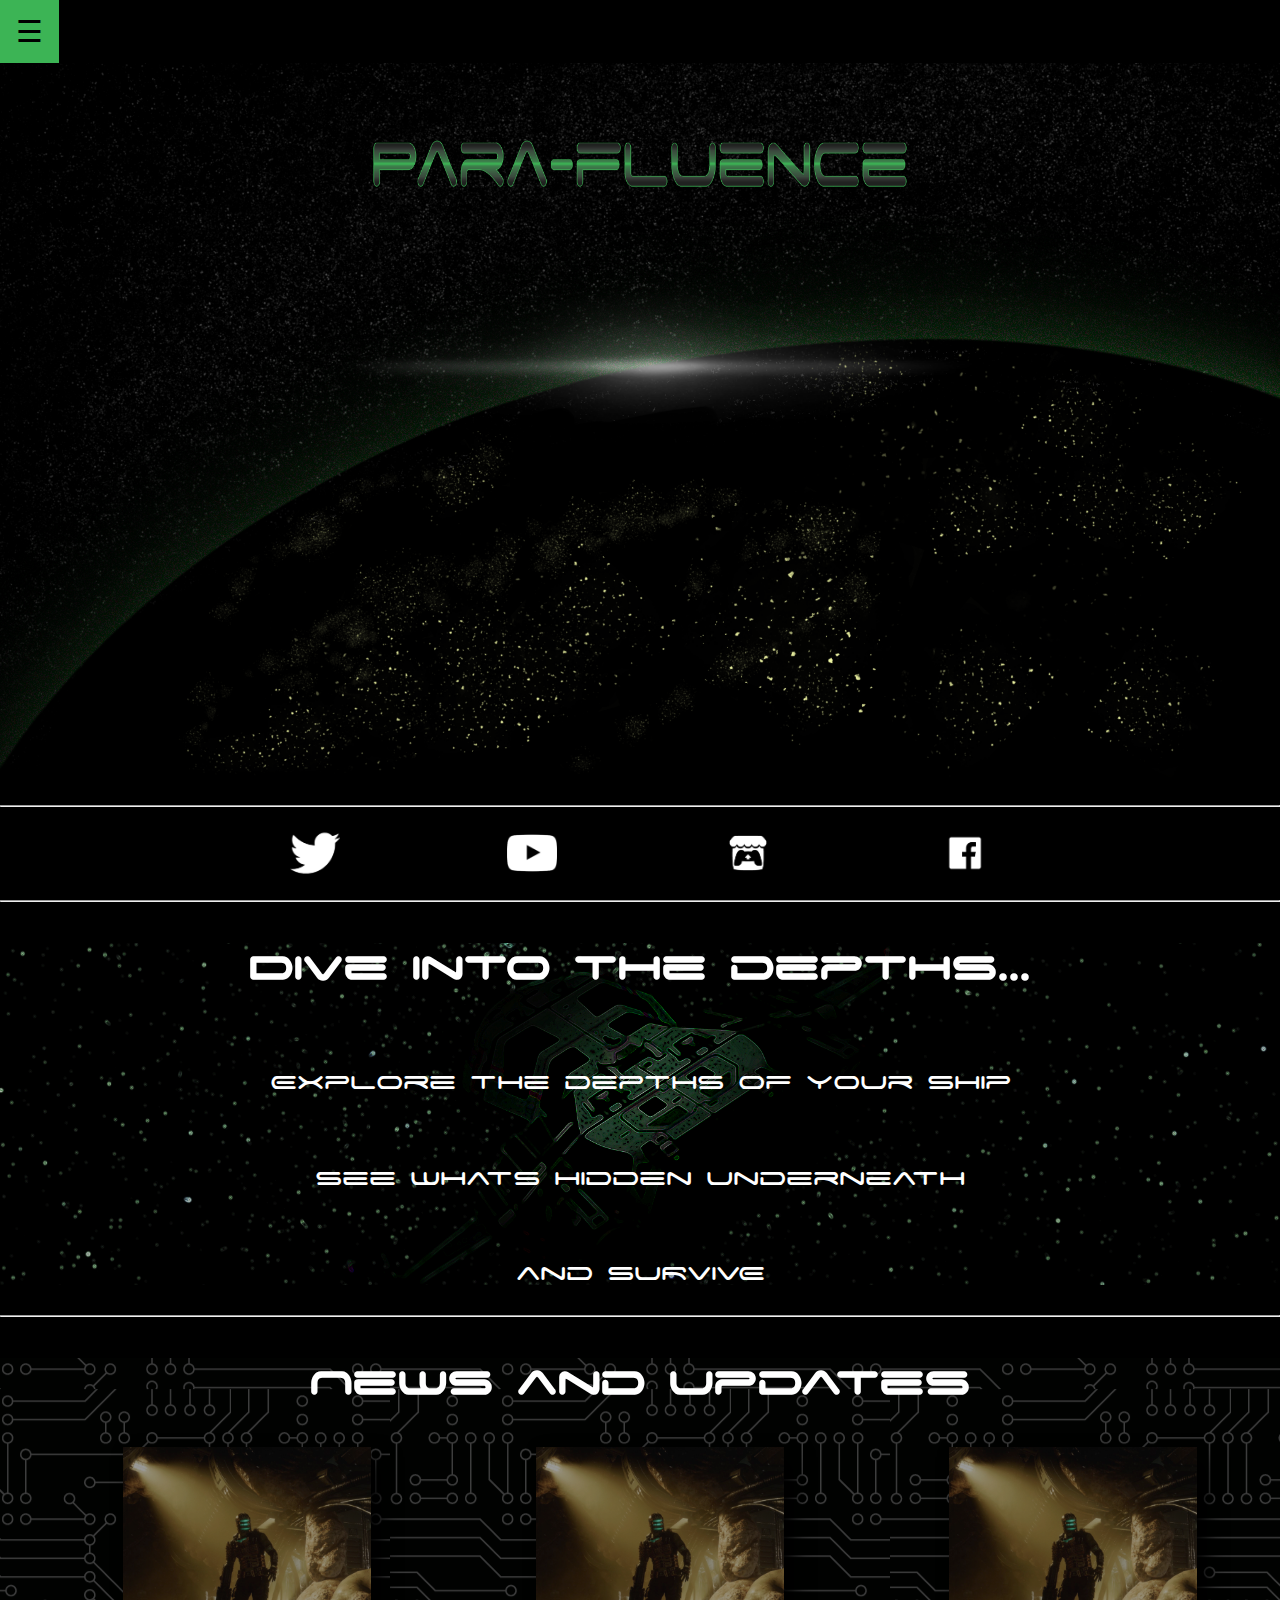
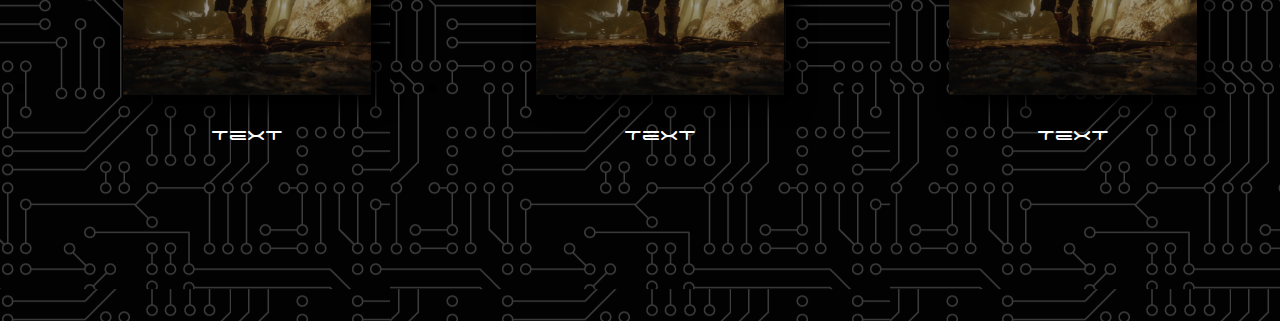
==== index.html @ a164e816 "News & update sec added" ====
<!DOCTYPE html>
<html>
<link rel="stylesheet" type="text/css" href="StyleSheet.css">
<!-- use line to add favicon <link rel="icon" href="">-->
<head>
	
	
	<meta charset="utf-8">
	<meta name="viewport" content="width=device-width, initial-scale=1">
	<title>Para-Fluence</title>
	<div class="TaskBar" id="MainTaskBar">
	 	<a span style="font-size:30px;cursor:pointer" onclick="openNavMenu()">&#9776;</span>
	</div> 
</head>
<body>



<div id="mainContent">
	<div class="SortObj">
		<img class='Obj2'id="Title" src="Images/Title.png">
	  <img class='Obj1' id="CoverImg" src="Images/CoverImg.png">
	</div>
<hr>
<div id="SocialTextBar">
		<img href="#Twitter" class="icons" src="Images/Twitter.png">
  	<img href="#Youtube"class="icons" src="Images/Youtube.png">
  	<img href="#Itch" class="icons" src="Images/itch-io.png">
  	<img href="#FaceBook" class="icons" src="Images/Facebook.png">
</div>
<hr>

<div id="Description">
	<h2>Dive into the depths...</h2>
	<p>Explore the depths of your ship</p>
	
	<p>See whats hidden underneath</p>
	
	<p>and SURVIVE</p>
</div>
<hr>
<div id="NewsAndUpdateSelect">
	<h2>News and Updates</h2>
	<ul>
		<li><img src="Images/NewIcon2.jpg"><p>Text</p></img></li>
		<li><img src="Images/NewIcon2.jpg"><p>Text</p></img></li>

		<li><img src="Images/NewIcon2.jpg"><p>Text</p></img></li>

	</ul>
	

	
	
</div>



</div>



<div id="navMenu" class="nav">
  	<a href="javascript:void(0)" class="closebtn" onclick="closeNavMenu()">&times;</a>
  	<div id="SocialTextBar">
		<img href="#Twitter" class="iconsInNav" src="Images/Twitter.png">
  	<img href="#Youtube"class="iconsInNav" src="Images/Youtube.png">
  	<img href="#Itch" class="iconsInNav" src="Images/itch-io.png">
  	<img href="#FaceBook" class="iconsInNav" src="Images/Facebook.png">
		</div>	
		<hr>
 
  	<a href="#Home">Home</a>
  	<a href="#About_Us">About Us</a>
  	<a href="#Updates">Updates</a>
  	<a href="#Support">Support</a>
</div>








<script>
if (!elementInViewport("Description")) {document.getElementById("Description").style.opacity=0.2}
function openNavMenu() {
  document.getElementById("navMenu").style.width = "250px";
  document.getElementById("mainContent").style.marginLeft = "8%";
}

function closeNavMenu() {
  document.getElementById("navMenu").style.width = "0";
  document.getElementById("mainContent").style.marginLeft= "0%";
}


window.addEventListener("scroll", (event) => {
    if (elementInViewport("Description")) {document.getElementById("Description").style.opacity=1}
    else{document.getElementById("Description").style.opacity=0.2}

   if (elementInViewport("NewsAndUpdateSelect")) {document.getElementById("NewsAndUpdateSelect").style.opacity=1}
    else{document.getElementById("NewsAndUpdateSelect").style.opacity=0.2}
});

function elementInViewport(Element) {
		var myElement = document.getElementById(Element);
		var myElementHeight = myElement.offsetHeight;
		var myElementWidth = myElement.offsetWidth;
    var bounding = myElement.getBoundingClientRect();

    if (bounding.top >= -myElementHeight 
        && bounding.left >= -myElementWidth
        && bounding.right <= (window.innerWidth || document.documentElement.clientWidth) + myElementWidth
        && bounding.bottom <= (window.innerHeight || document.documentElement.clientHeight) + myElementHeight) {

        return true;
    } else {

        return false;
    }
}














</script>
</body>



</html>
---- StyleSheet.css ----
#Title
{
	display: block;
	padding-top: 3%;
  width: 45%;
  transition: 0.5s;
  z-index: 1;

}


#CoverImg
{
  margin-right: auto;
  margin-left: auto;
  width: 100%;
  margin: 0;

}


.SortObj
{
	position: relative;
  top: 0;
  left: 0;
}

.Obj1
{
  position: relative;



}

.Obj2
{
  display: block;
  position: absolute;
  margin-left: auto;
  margin-right: auto;
  left: 0;
  right: 0;


}



body
{
	background-color: #000000;
  margin: 0;

}


.TaskBar
{
   background-color:#000000;
   overflow: auto;
   position: sticky;
   top: 0;
    z-index: 12;

}



.TaskBar a {
  float: left;
  color: #f2f2f2;
  text-align: center;
  padding: 14px 16px;
  text-decoration: none;
  font-size: 17px;


 
}


.TaskBar a:hover {
  background-color: #3cb455;
  color: black;
}


.TaskBar a.split
{
	float: right;
	background-color: #3cb455;
	color: white;
}

.TaskBar .item {
   display: inline;
  position: absolute;
}


.nav {
  height: 100%;
  width: 0;
  position: fixed;
  z-index: 1;
  top: 0;
  left: 0;
  background-color: #0b0b0b;
  overflow-x: hidden;
  transition: 0.5s;
  padding-top: 60px;
  z-index: 12;

}

.nav a {
  padding: 8px 8px 8px 32px;
  text-decoration: none;
  font-size: 25px;
  font-family: Space;
  color: #818181;
  display: block;
  transition: 0.2s;
}

.nav a:hover {
  color: #f1f1f1;
}

.nav .closebtn {
  position: absolute;
  top: 0;
  right: 25px;
  font-size: 36px;
  margin-left: 10%;
}

#mainContent {
  transition: margin-left .5s;
}

@media screen and (max-height: 450px) {
  .nav {padding-top: 15px;}
  .nav a {font-size: 18px;}

}

@media screen and (max-width: 480px)
{
  #Title{ width: 90%; }

}


#SocialTextBar
{
  display: flex;
  justify-content: center;
  align-items: center;
  
}

#SocialTextBar img
{
   display: flex;
  justify-content: center;
  align-items: center;
  display: inline-block;
  color: #f2f2f2;
  
  text-decoration: none;
  font-size: 17px;

}

#SocialTextBar img:hover
{
  background-color: #3cb455;
  color: #000000;

}

.icons
{
   width: 50px;
   padding: .5% 6.5%;
   
}

.iconsInNav
{
   width: 35px;
   padding: .5% 4.8%;
}

@font-face
{
  font-family: Space;
  src: url("Fonts/space age.ttf");
}


#Description
{
  
  background-image: url("Images/backingToText.jpg");
  background-position: center;
  background-size: cover;
  width: 100%;
  transition: opacity 3s;
  opacity:1;
 

}




#Description h2
{
  color: white;
  text-align: center;
  font-family: Space;
  font-size: 50px;
}

#Description p
{
  padding-top: 3%;
  color: white;
  font-family: Space;
  text-align: center;
  font-size: 30px;
}



#NewsAndUpdateSelect
{
  transition: opacity 3s;
  opacity:1;
  width: 100%;
  text-align: center;
  background-image: url("Images/Techbackground.png");
  background-position: center;
  background-repeat: repeat;
  padding-bottom: 10%;
}




#NewsAndUpdateSelect img
{
  transition: 1s;
  display: flex;
  align-items: center;
  display: inline-block;
  width: 60%;
  padding: 0.7%;
  filter: brightness(.6) drop-shadow(10px 10px 10px black);

  


}

#NewsAndUpdateSelect p
{
  color: white;
  text-align: center;
  font-family: Space;
  font-size: 20px;

}

#NewsAndUpdateSelect img:hover
{
  width: 75%;
 
   filter: brightness(1.0);

}



#NewsAndUpdateSelect h2
{
  color: white;
  text-align: center;
  font-family: Space;
  font-size: 50px;
}


#NewsAndUpdateSelect ul 
{
  display: flex;


}
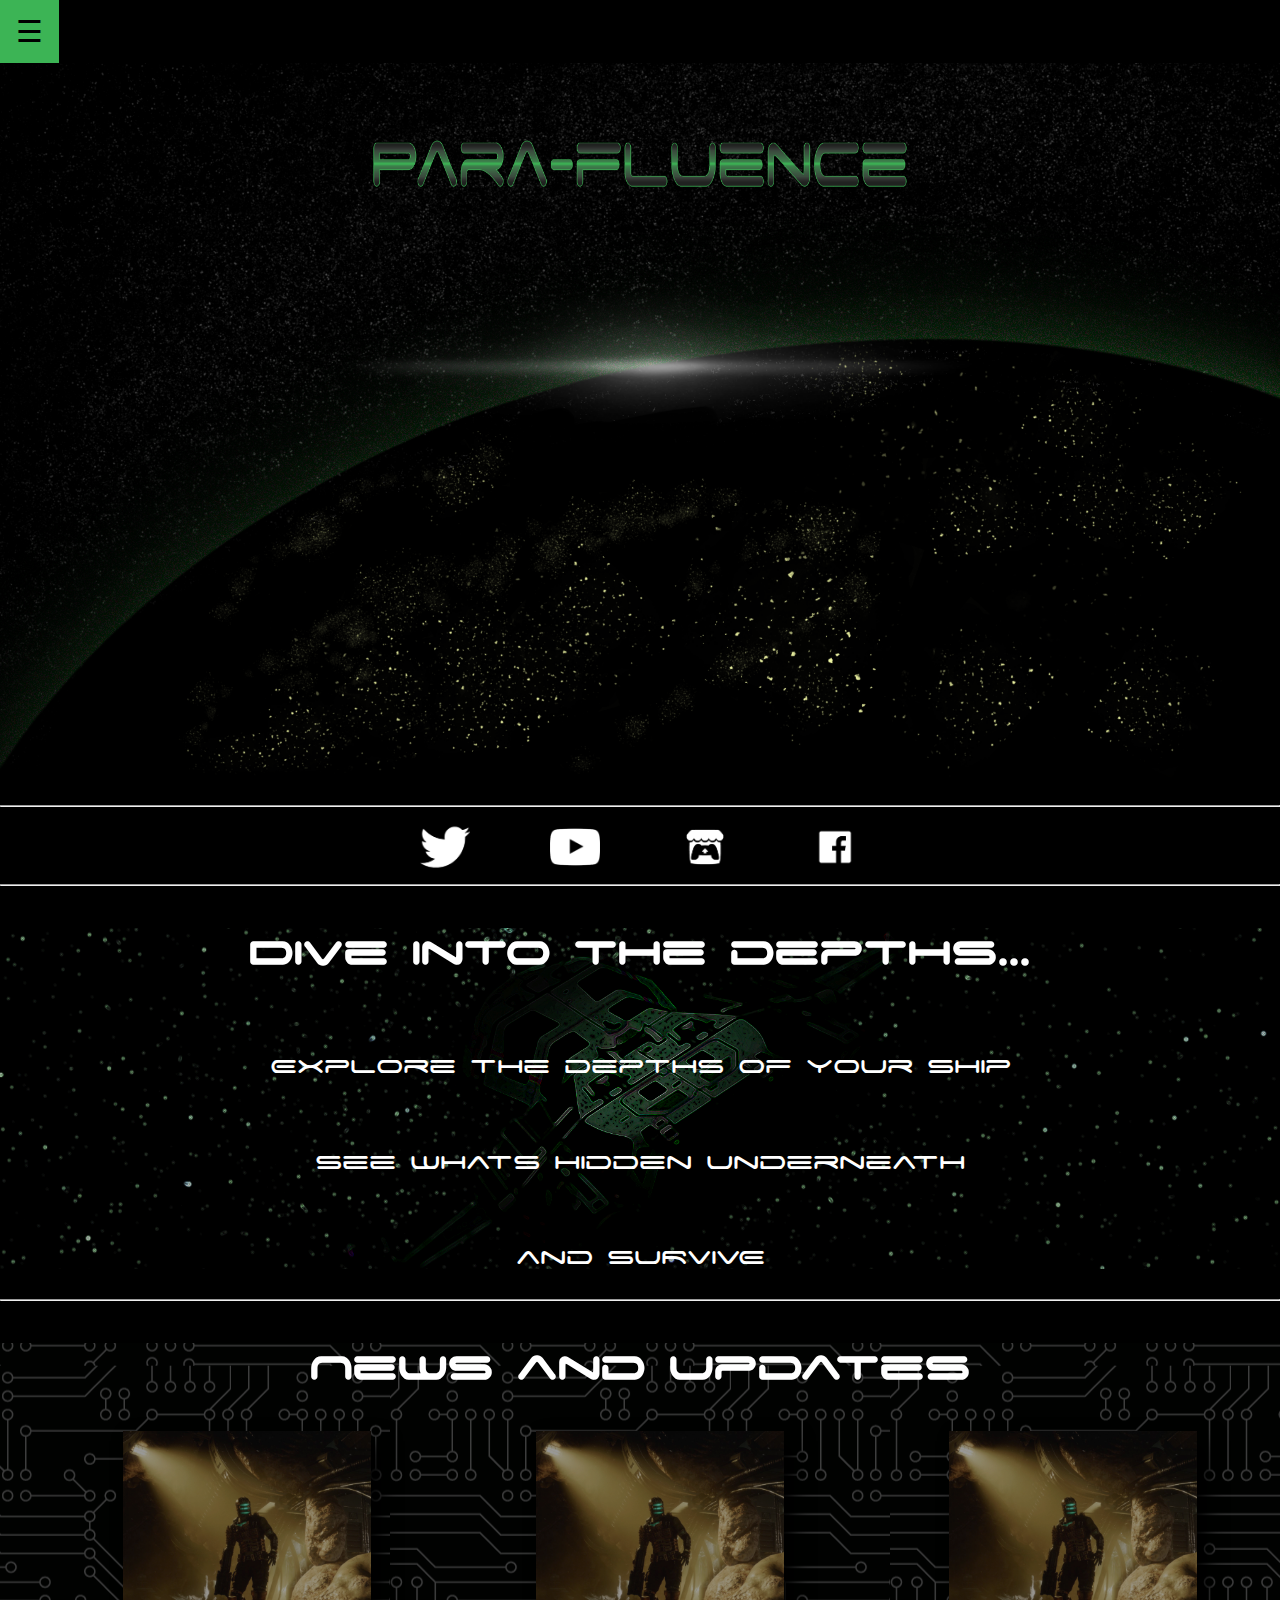
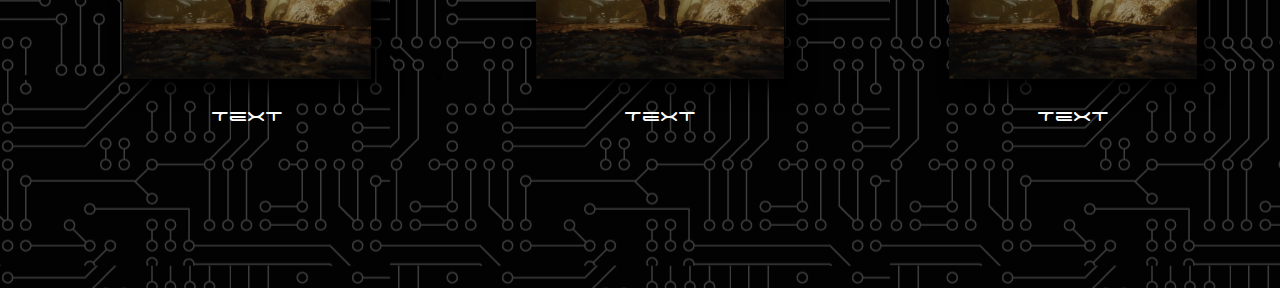
==== commit 62b58601: "link fix" ====
--- a/index.html
+++ b/index.html
@@ -9,7 +9,7 @@
 	<meta name="viewport" content="width=device-width, initial-scale=1">
 	<title>Para-Fluence</title>
 	<div class="TaskBar" id="MainTaskBar">
-	 	<a span style="font-size:30px;cursor:pointer" onclick="openNavMenu()">&#9776;</span>
+	 	<a span id="MenuBTN" style="font-size:30px;cursor:pointer">&#9776;</span>
 	</div> 
 </head>
 <body>
@@ -23,10 +23,10 @@
 	</div>
 <hr>
 <div id="SocialTextBar">
-		<img href="#Twitter" class="icons" src="Images/Twitter.png">
-  	<img href="#Youtube"class="icons" src="Images/Youtube.png">
-  	<img href="#Itch" class="icons" src="Images/itch-io.png">
-  	<img href="#FaceBook" class="icons" src="Images/Facebook.png">
+		<a href="#Twitter"><img class="icons" src="Images/Twitter.png"></a>
+  	<a href="#Youtube"><img class="icons" src="Images/Youtube.png"></a>
+  	<a href="#Itch"><img class="icons" src="Images/itch-io.png"></a>
+  	<a href="#FaceBook"><img class="icons" src="Images/Facebook.png"></a>
 </div>
 <hr>
 
@@ -42,10 +42,10 @@
 <div id="NewsAndUpdateSelect">
 	<h2>News and Updates</h2>
 	<ul>
-		<li><img src="Images/NewIcon2.jpg"><p>Text</p></img></li>
-		<li><img src="Images/NewIcon2.jpg"><p>Text</p></img></li>
-
-		<li><img src="Images/NewIcon2.jpg"><p>Text</p></img></li>
+		<li><a href="#NewsPage"><img href="#NewsPage" src="Images/NewIcon2.jpg"></a><p>Text</p></img></li>
+		<li><a href="#NewsPage"><img href="#NewsPage" src="Images/NewIcon2.jpg"></a><p>Text</p></img></li>
+		<li><a href="#NewsPage"><img href="#NewsPage" src="Images/NewIcon2.jpg"></a><p>Text</p></img></li>
+		
 
 	</ul>
 	
@@ -63,10 +63,10 @@
 <div id="navMenu" class="nav">
   	<a href="javascript:void(0)" class="closebtn" onclick="closeNavMenu()">&times;</a>
   	<div id="SocialTextBar">
-		<img href="#Twitter" class="iconsInNav" src="Images/Twitter.png">
-  	<img href="#Youtube"class="iconsInNav" src="Images/Youtube.png">
-  	<img href="#Itch" class="iconsInNav" src="Images/itch-io.png">
-  	<img href="#FaceBook" class="iconsInNav" src="Images/Facebook.png">
+		<a href="#Twitter"><img class="iconsInNav" src="Images/Twitter.png"></a>
+  	<a href="#Youtube"><img class="iconsInNav" src="Images/Youtube.png"></a>
+  	<a href="#Itch"><img class="iconsInNav" src="Images/itch-io.png"></a>
+  	<a href="#FaceBook"><img class="iconsInNav" src="Images/Facebook.png"></a>
 		</div>	
 		<hr>
  
@@ -85,6 +85,7 @@
 
 <script>
 if (!elementInViewport("Description")) {document.getElementById("Description").style.opacity=0.2}
+document.getElementById("MenuBTN").addEventListener("click",openNavMenu)
 function openNavMenu() {
   document.getElementById("navMenu").style.width = "250px";
   document.getElementById("mainContent").style.marginLeft = "8%";
@@ -138,6 +139,6 @@
 </script>
 </body>
 
-
+<footer></footer>
 
 </html>--- a/StyleSheet.css
+++ b/StyleSheet.css
@@ -169,7 +169,7 @@
   align-items: center;
   display: inline-block;
   color: #f2f2f2;
-  
+
   text-decoration: none;
   font-size: 17px;
 
@@ -185,14 +185,16 @@
 .icons
 {
    width: 50px;
-   padding: .5% 6.5%;
+   padding-left: 40px;
+   padding-right: 40px;
    
 }
 
 .iconsInNav
 {
-   width: 35px;
-   padding: .5% 4.8%;
+   width: 25px;
+   padding: 0% 1.8%;
+   float: left;
 }
 
 @font-face
@@ -254,17 +256,11 @@
 
 #NewsAndUpdateSelect img
 {
+
   transition: 1s;
-  display: flex;
-  align-items: center;
-  display: inline-block;
   width: 60%;
   padding: 0.7%;
   filter: brightness(.6) drop-shadow(10px 10px 10px black);
-
-  
-
-
 }
 
 #NewsAndUpdateSelect p
@@ -280,7 +276,7 @@
 {
   width: 75%;
  
-   filter: brightness(1.0);
+  filter: brightness(1.0);
 
 }
 
@@ -300,8 +296,9 @@
   display: flex;
 
 
-}
-
-
-
-
+
+}
+
+
+
+
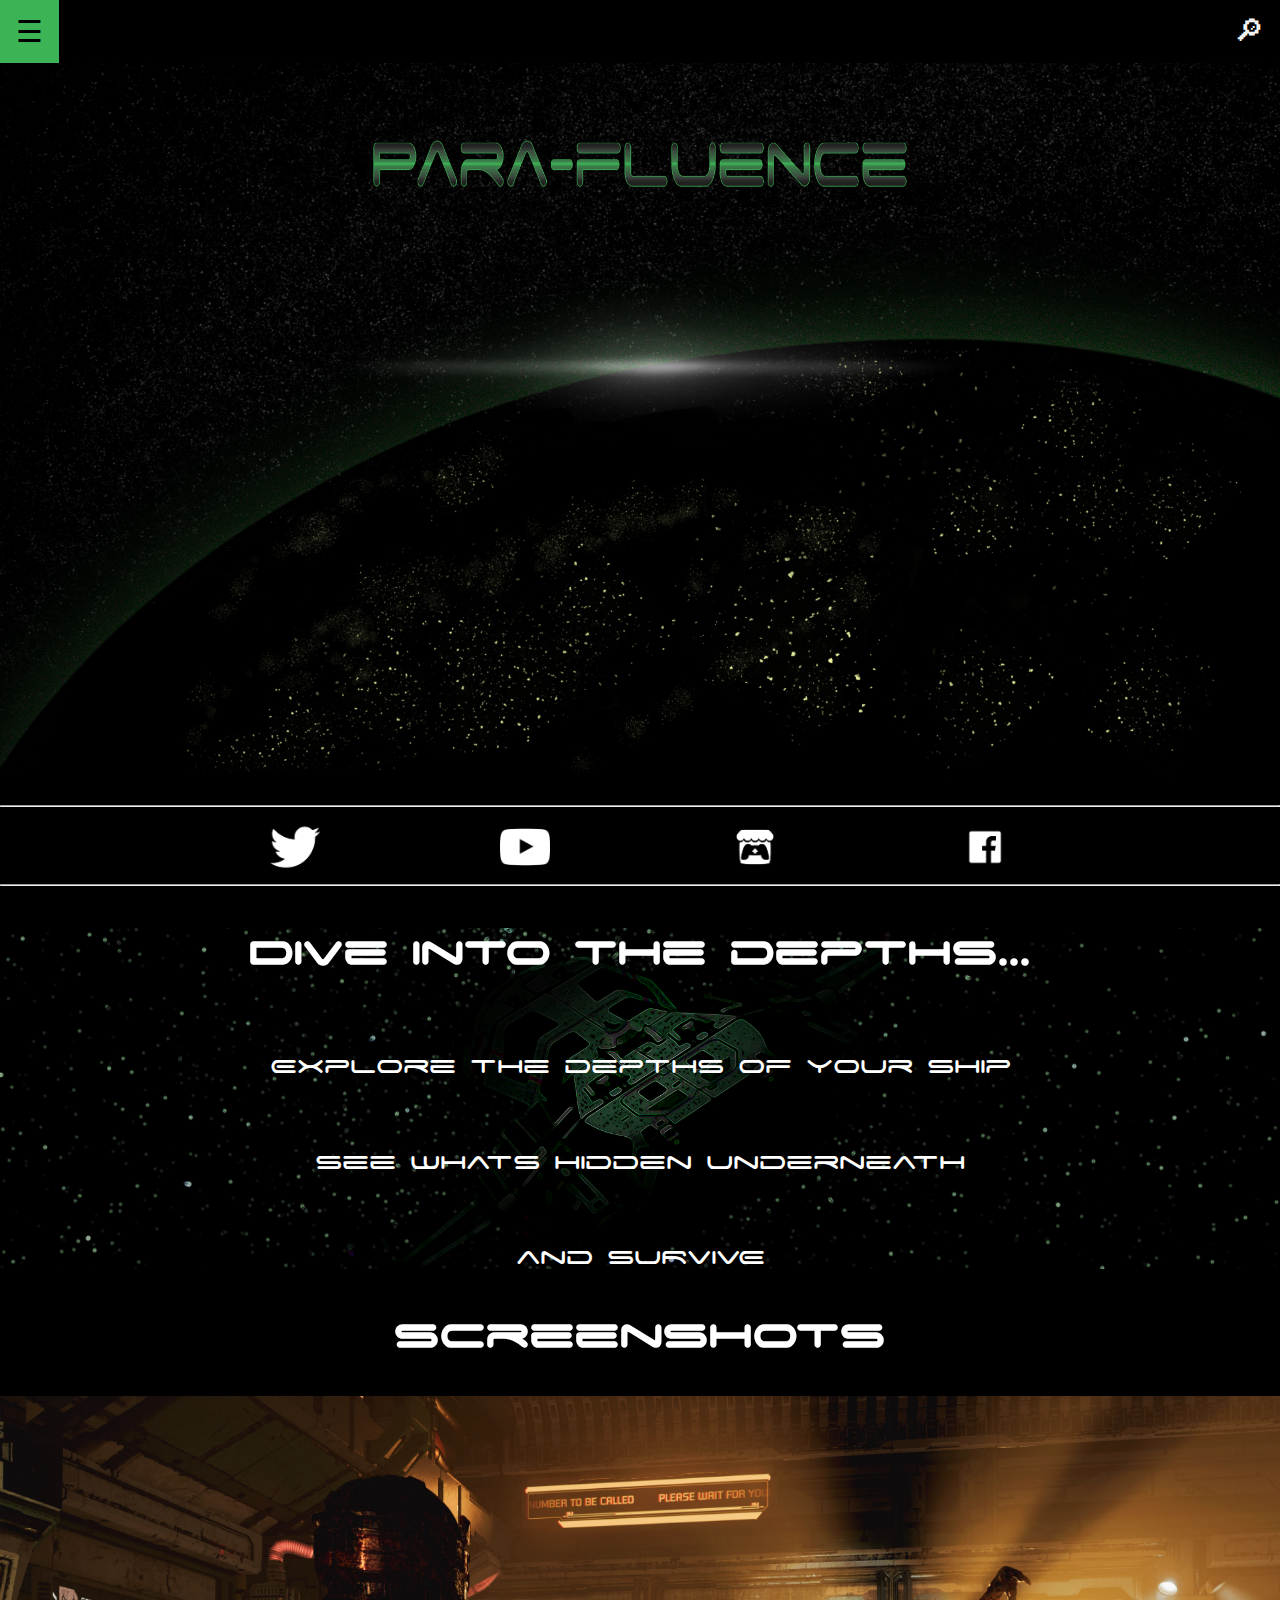
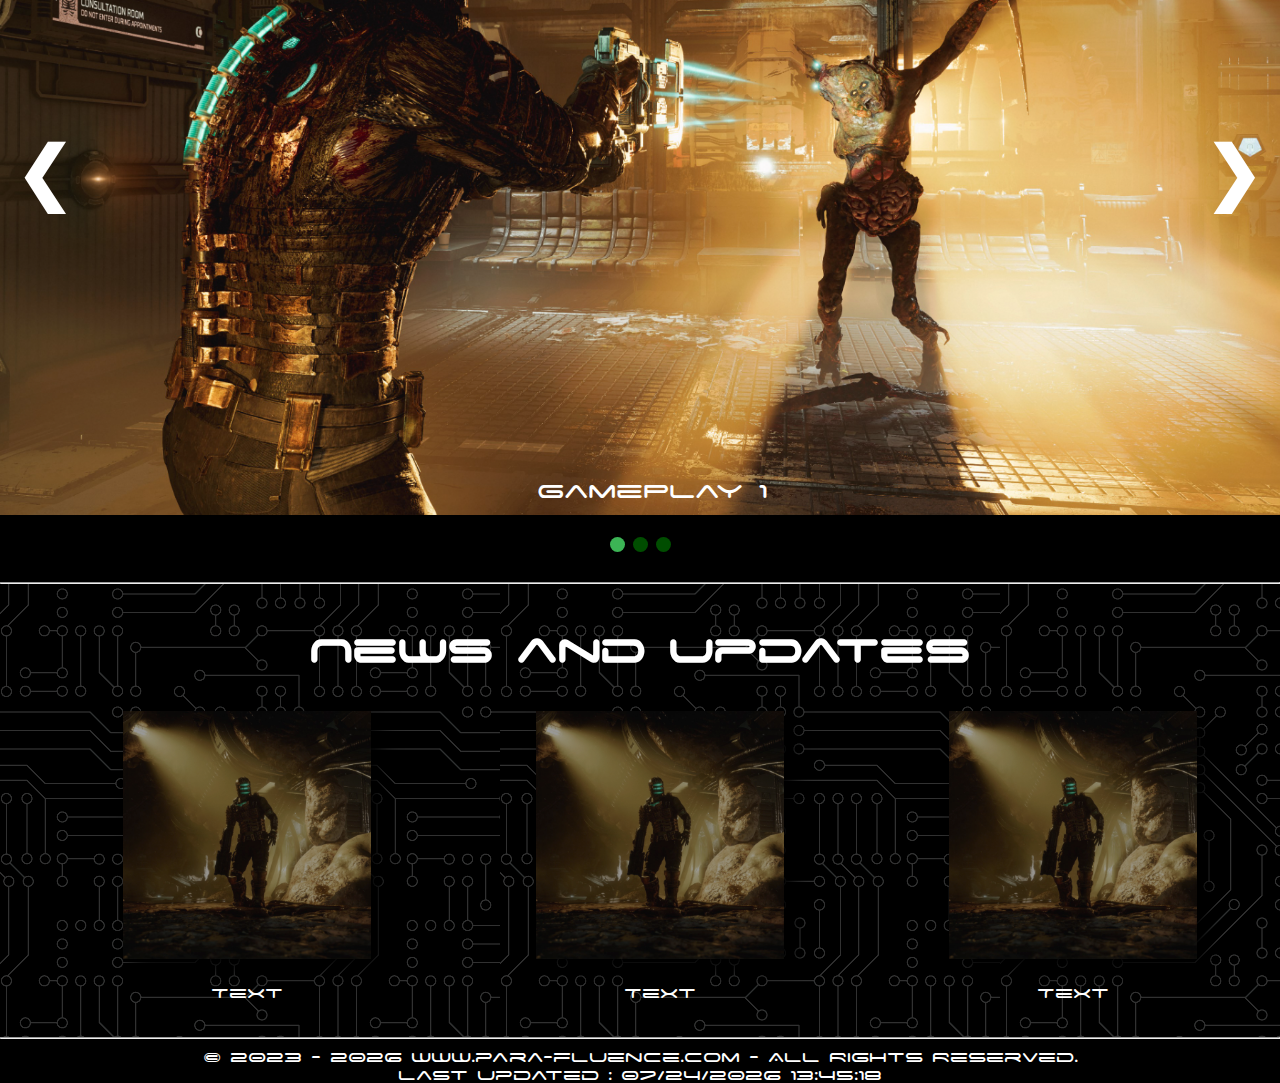
==== commit 7f8319e0: "About us page and screen shot" ====
--- a/index.html
+++ b/index.html
@@ -9,7 +9,10 @@
 	<meta name="viewport" content="width=device-width, initial-scale=1">
 	<title>Para-Fluence</title>
 	<div class="TaskBar" id="MainTaskBar">
+	 	<a span class ="split" id="Search" style="font-size:30px;cursor:pointer;">&#x1F50E;&#xFE0E;</span>
 	 	<a span id="MenuBTN" style="font-size:30px;cursor:pointer">&#9776;</span>
+	 
+	 
 	</div> 
 </head>
 <body>
@@ -17,44 +20,81 @@
 
 
 <div id="mainContent">
-	<div class="SortObj">
-		<img class='Obj2'id="Title" src="Images/Title.png">
-	  <img class='Obj1' id="CoverImg" src="Images/CoverImg.png">
+		<div class="SortObj">
+				<img class='Obj2'id="Title" src="Images/Title.png">
+			  <img class='Obj1' id="CoverImg" src="Images/CoverImg.png">
+		</div>
+		<hr>
+		<div id="SocialTextBar">
+				<a href="#Twitter"><img class="icons" src="Images/Twitter.png"></a>
+		  	<a href="#Youtube"><img class="icons" src="Images/Youtube.png"></a>
+		  	<a href="#Itch"><img class="icons" src="Images/itch-io.png"></a>
+		  	<a href="#FaceBook"><img class="icons" src="Images/Facebook.png"></a>
+		</div>
+		<hr>
+
+		<div id="Description">
+			<h2>Dive into the depths...</h2>
+			<p>Explore the depths of your ship</p>
+			
+			<p>See whats hidden underneath</p>
+			
+			<p>and SURVIVE</p>
+		</div>
+		<div class="slideshow-container" id="slideshow">
+			 	<h2>ScreenShots</h2>
+
+			 	<div class="mySlides fade">
+			    
+			  		<img src="Images/ScreenShots/Screen1.png" style="width:100%">
+			    	<div class="text">GamePlay 1</div>
+			 	</div>
+
+			 	<div class="mySlides fade">
+			    
+			    	<img src="Images/ScreenShots/Screen2.png" style="width:100%">
+			    	<div class="text">GamePlay 2</div>
+			  	</div>
+
+			  	<div class="mySlides fade">
+			    
+			    	<img src="Images/ScreenShots/Screen3.png" style="width:100%">
+			    	<div class="text">GamePlay 3</div>
+			  	</div>
+
+
+			  	<a class="prev" onclick="plusSlides(-1)">&#10094;</a>
+			  	<a class="next" onclick="plusSlides(1)">&#10095;</a>
+			</div>
+			<br>
+
+
+			<div style="text-align:center">
+			  <span class="dot" onclick="currentSlide(1)"></span>
+			  <span class="dot" onclick="currentSlide(2)"></span>
+			  <span class="dot" onclick="currentSlide(3)"></span>
+			</div>
+			<br>
 	</div>
-<hr>
-<div id="SocialTextBar">
-		<a href="#Twitter"><img class="icons" src="Images/Twitter.png"></a>
-  	<a href="#Youtube"><img class="icons" src="Images/Youtube.png"></a>
-  	<a href="#Itch"><img class="icons" src="Images/itch-io.png"></a>
-  	<a href="#FaceBook"><img class="icons" src="Images/Facebook.png"></a>
-</div>
-<hr>
-
-<div id="Description">
-	<h2>Dive into the depths...</h2>
-	<p>Explore the depths of your ship</p>
-	
-	<p>See whats hidden underneath</p>
-	
-	<p>and SURVIVE</p>
-</div>
-<hr>
-<div id="NewsAndUpdateSelect">
-	<h2>News and Updates</h2>
-	<ul>
-		<li><a href="#NewsPage"><img href="#NewsPage" src="Images/NewIcon2.jpg"></a><p>Text</p></img></li>
-		<li><a href="#NewsPage"><img href="#NewsPage" src="Images/NewIcon2.jpg"></a><p>Text</p></img></li>
-		<li><a href="#NewsPage"><img href="#NewsPage" src="Images/NewIcon2.jpg"></a><p>Text</p></img></li>
+
+
+		<div id="NewsAndUpdateSelect">
+			<hr>
+			<h2>News and Updates</h2>
+			<ul>
+				<li><a href="#NewsPage"><img href="#NewsPage" src="Images/NewIcon2.jpg"></a><p>Text</p></img></li>
+				<li><a href="#NewsPage"><img href="#NewsPage" src="Images/NewIcon2.jpg"></a><p>Text</p></img></li>
+				<li><a href="#NewsPage"><img href="#NewsPage" src="Images/NewIcon2.jpg"></a><p>Text</p></img></li>
+				
+
+			</ul>
+			
+
+			
+			<hr>
+		</div>
+
 		
-
-	</ul>
-	
-
-	
-	
-</div>
-
-
 
 </div>
 
@@ -70,8 +110,8 @@
 		</div>	
 		<hr>
  
-  	<a href="#Home">Home</a>
-  	<a href="#About_Us">About Us</a>
+  	<a href="index.html">Home</a>
+  	<a href="AboutUs.html">About Us</a>
   	<a href="#Updates">Updates</a>
   	<a href="#Support">Support</a>
 </div>
@@ -79,66 +119,124 @@
 
 
 
-
-
-
-
+</body>
+
+<footer>
+
+	<div id="copyright" align="center">&copy; 2023 - 2023 www.para-fluence.com</div>
+</footer>
 <script>
-if (!elementInViewport("Description")) {document.getElementById("Description").style.opacity=0.2}
-document.getElementById("MenuBTN").addEventListener("click",openNavMenu)
-function openNavMenu() {
-  document.getElementById("navMenu").style.width = "250px";
-  document.getElementById("mainContent").style.marginLeft = "8%";
-}
-
-function closeNavMenu() {
-  document.getElementById("navMenu").style.width = "0";
-  document.getElementById("mainContent").style.marginLeft= "0%";
-}
-
-
-window.addEventListener("scroll", (event) => {
-    if (elementInViewport("Description")) {document.getElementById("Description").style.opacity=1}
-    else{document.getElementById("Description").style.opacity=0.2}
-
-   if (elementInViewport("NewsAndUpdateSelect")) {document.getElementById("NewsAndUpdateSelect").style.opacity=1}
-    else{document.getElementById("NewsAndUpdateSelect").style.opacity=0.2}
-});
-
-function elementInViewport(Element) {
-		var myElement = document.getElementById(Element);
-		var myElementHeight = myElement.offsetHeight;
-		var myElementWidth = myElement.offsetWidth;
-    var bounding = myElement.getBoundingClientRect();
-
-    if (bounding.top >= -myElementHeight 
-        && bounding.left >= -myElementWidth
-        && bounding.right <= (window.innerWidth || document.documentElement.clientWidth) + myElementWidth
-        && bounding.bottom <= (window.innerHeight || document.documentElement.clientHeight) + myElementHeight) {
-
-        return true;
-    } else {
-
-        return false;
-    }
-}
-
-
-
-
-
-
-
-
-
-
-
-
+	let slideIndex = 1;
+	var TimesClicked=0
+	showSlides(slideIndex);
+	document.getElementById("MenuBTN").addEventListener("click",openNavMenu)
+	document.getElementById("Search").addEventListener("click",TryingToSearch)
+	updateCopyright();
+
+	function openNavMenu() {
+	  document.getElementById("navMenu").style.width = "250px";
+	  document.getElementById("mainContent").style.marginLeft = "8%";
+	}
+
+	function closeNavMenu() {
+	  document.getElementById("navMenu").style.width = "0";
+	  document.getElementById("mainContent").style.marginLeft= "0%";
+	}
+
+
+	function TryingToSearch()
+	{
+		TimesClicked++;
+		switch(TimesClicked)
+		{
+			case 1:
+				alert("There is no search because there is no escape");
+				break;
+			case 2:
+				alert("What do you want?");
+				break;
+			case 3:
+				alert("You better stop or else :(");
+				break;
+			case 4:
+				alert("Thats it!!!!! I dare you to click it one more time");
+				break;
+			case 5:
+				alert("Now you lost the search button :)");
+				document.getElementById("Search").style.opacity=0;
+				break;
+
+
+		}
+
+	}
+
+
+	window.addEventListener("scroll", (event) => {
+	    if (elementInViewport("Description")) {document.getElementById("Description").style.opacity=1}
+	    else{document.getElementById("Description").style.opacity=0.2}
+
+	   if (elementInViewport("NewsAndUpdateSelect")) {document.getElementById("NewsAndUpdateSelect").style.opacity=1}
+	    else{document.getElementById("NewsAndUpdateSelect").style.opacity=0.2}
+		
+		if (elementInViewport("slideshow")) {document.getElementById("slideshow").style.opacity=1}
+		    else{document.getElementById("slideshow").style.opacity=0.2}
+
+	});
+
+	function elementInViewport(Element) {
+			var myElement = document.getElementById(Element);
+			var myElementHeight = myElement.offsetHeight;
+			var myElementWidth = myElement.offsetWidth;
+	    var bounding = myElement.getBoundingClientRect();
+
+	    if (bounding.top >= -myElementHeight 
+	        && bounding.left >= -myElementWidth
+	        && bounding.right <= (window.innerWidth || document.documentElement.clientWidth) + myElementWidth
+	        && bounding.bottom <= (window.innerHeight || document.documentElement.clientHeight) + myElementHeight) {
+
+	        return true;
+	    } else {
+
+	        return false;
+	    }
+	}
+
+
+
+	function plusSlides(n) {
+	  showSlides(slideIndex += n);
+	}
+
+
+	function currentSlide(n) {
+	  showSlides(slideIndex = n);
+	}
+
+	function showSlides(n) {
+	  let i;
+	  let slides = document.getElementsByClassName("mySlides");
+	  let dots = document.getElementsByClassName("dot");
+	  if (n > slides.length) {slideIndex = 1}
+	  if (n < 1) {slideIndex = slides.length}
+	  for (i = 0; i < slides.length; i++) {
+	    slides[i].style.display = "none";
+	  }
+	  for (i = 0; i < dots.length; i++) {
+	    dots[i].className = dots[i].className.replace(" active", "");
+	  }
+	  slides[slideIndex-1].style.display = "block";
+	  dots[slideIndex-1].className += " active";
+	} 
+
+
+	function updateCopyright()
+	{
+		let cpr = document.getElementById("copyright");
+		cpr.innerHTML = "&copy; 2023 - "+new Date().getFullYear()+" www.para-fluence.com - All Rights Reserved.";
+		cpr.innerHTML += "<br/>Last Updated : "+document.lastModified;
+	}
 
 
 </script>
-</body>
-
-<footer></footer>
-
 </html>--- a/StyleSheet.css
+++ b/StyleSheet.css
@@ -24,6 +24,7 @@
 	position: relative;
   top: 0;
   left: 0;
+
 }
 
 .Obj1
@@ -52,6 +53,7 @@
 {
 	background-color: #000000;
   margin: 0;
+  overflow-x: hidden;
 
 }
 
@@ -87,11 +89,10 @@
 }
 
 
-.TaskBar a.split
+.TaskBar .split
 {
 	float: right;
-	background-color: #3cb455;
-	color: white;
+
 }
 
 .TaskBar .item {
@@ -141,24 +142,14 @@
   transition: margin-left .5s;
 }
 
-@media screen and (max-height: 450px) {
-  .nav {padding-top: 15px;}
-  .nav a {font-size: 18px;}
-
-}
-
-@media screen and (max-width: 480px)
-{
-  #Title{ width: 90%; }
-
-}
-
 
 #SocialTextBar
 {
   display: flex;
   justify-content: center;
   align-items: center;
+
+
   
 }
 
@@ -173,6 +164,7 @@
   text-decoration: none;
   font-size: 17px;
 
+
 }
 
 #SocialTextBar img:hover
@@ -182,11 +174,15 @@
 
 }
 
+
+
 .icons
 {
+  transition: .5s;
    width: 50px;
-   padding-left: 40px;
-   padding-right: 40px;
+   padding-left: 90px;
+   padding-right: 90px;
+  
    
 }
 
@@ -222,6 +218,7 @@
 
 #Description h2
 {
+  transition: 0.5s;
   color: white;
   text-align: center;
   font-family: Space;
@@ -230,6 +227,7 @@
 
 #Description p
 {
+  transition: 0.5s;
   padding-top: 3%;
   color: white;
   font-family: Space;
@@ -246,9 +244,7 @@
   width: 100%;
   text-align: center;
   background-image: url("Images/Techbackground.png");
-  background-position: center;
-  background-repeat: repeat;
-  padding-bottom: 10%;
+
 }
 
 
@@ -259,7 +255,8 @@
 
   transition: 1s;
   width: 60%;
-  padding: 0.7%;
+  padding-right: 0.7%;
+  padding-left: 0.7%;
   filter: brightness(.6) drop-shadow(10px 10px 10px black);
 }
 
@@ -280,10 +277,14 @@
 
 }
 
-
+#NewsAndUpdateSelect hr
+{
+  padding: 0;
+}
 
 #NewsAndUpdateSelect h2
 {
+  transition: 0.5s;
   color: white;
   text-align: center;
   font-family: Space;
@@ -294,11 +295,145 @@
 #NewsAndUpdateSelect ul 
 {
   display: flex;
-
-
-
-}
-
-
-
-
+  list-style: none;
+
+
+
+
+}
+
+
+#slideshow
+{
+  transition: 0.5s;
+}
+
+
+
+.slideshow-container {
+  width: 100%;
+  position: relative;
+  
+  
+
+
+}
+
+.slideshow-container h2
+{
+  color: white;
+  text-align: center;
+  font-family: Space;
+  font-size: 50px;
+}
+
+.mySlides {
+  display: none;
+}
+
+
+.prev, .next {
+  cursor: pointer;
+  position: absolute;
+  top: 50%;
+  width: auto;
+  padding: 16px;
+  color: white;
+  font-weight: bold;
+  font-size: 70px;
+  transition: 0.6s ease;
+  border-radius: 0 3px 3px 0;
+  user-select: none;
+}
+
+.next {
+  right: 0;
+  border-radius: 3px 0 0 3px;
+
+}
+
+.prev:hover, .next:hover {
+  background-color: #3cb455;
+  color: black;
+}
+
+
+.text {
+  color: white;
+  text-align: center;
+  font-family: Space;
+  font-size: 30px;
+  padding: 8px 12px;
+  position: absolute;
+  bottom: 8px;
+  width: 100%;
+ 
+}
+
+
+
+
+.dot {
+  cursor: pointer;
+  height: 15px;
+  width: 15px;
+  margin: 0 2px;
+  background-color: #004d00;
+  border-radius: 50%;
+  display: inline-block;
+  transition: background-color 0.6s ease;
+
+}
+
+.active, .dot:hover {
+  background-color: #3cb455;
+}
+
+.fade {
+  animation-name: fade;
+  animation-duration: 2s;
+}
+
+@keyframes fade {
+  from {opacity: .2}
+  to {opacity: 1}
+}
+
+#copyright
+{
+  color: white;
+  text-align: center;
+  font-family: Space;
+  font-size: 20px;
+}
+
+
+h2
+{
+  color: white;
+  text-align: center;
+  font-family: Space;
+  font-size: 60px;
+}
+
+
+@media screen and (max-height: 450px) {
+  .nav {padding-top: 15px;}
+  .nav a {font-size: 18px;}
+
+}
+
+@media screen and (max-width: 800px)
+{ 
+
+  #NewsAndUpdateSelect img{width: 80%;}
+  #NewsAndUpdateSelect img:hover{width: 95%;}
+
+  #Title{ width: 90%; }
+  .icons{  padding-left: 30px; padding-right: 30px;}
+  #Description p{font-size: 20px;}
+  #Description h2{font-size: 35px;}
+  #NewsAndUpdateSelect h2{font-size: 35px;}
+}
+
+
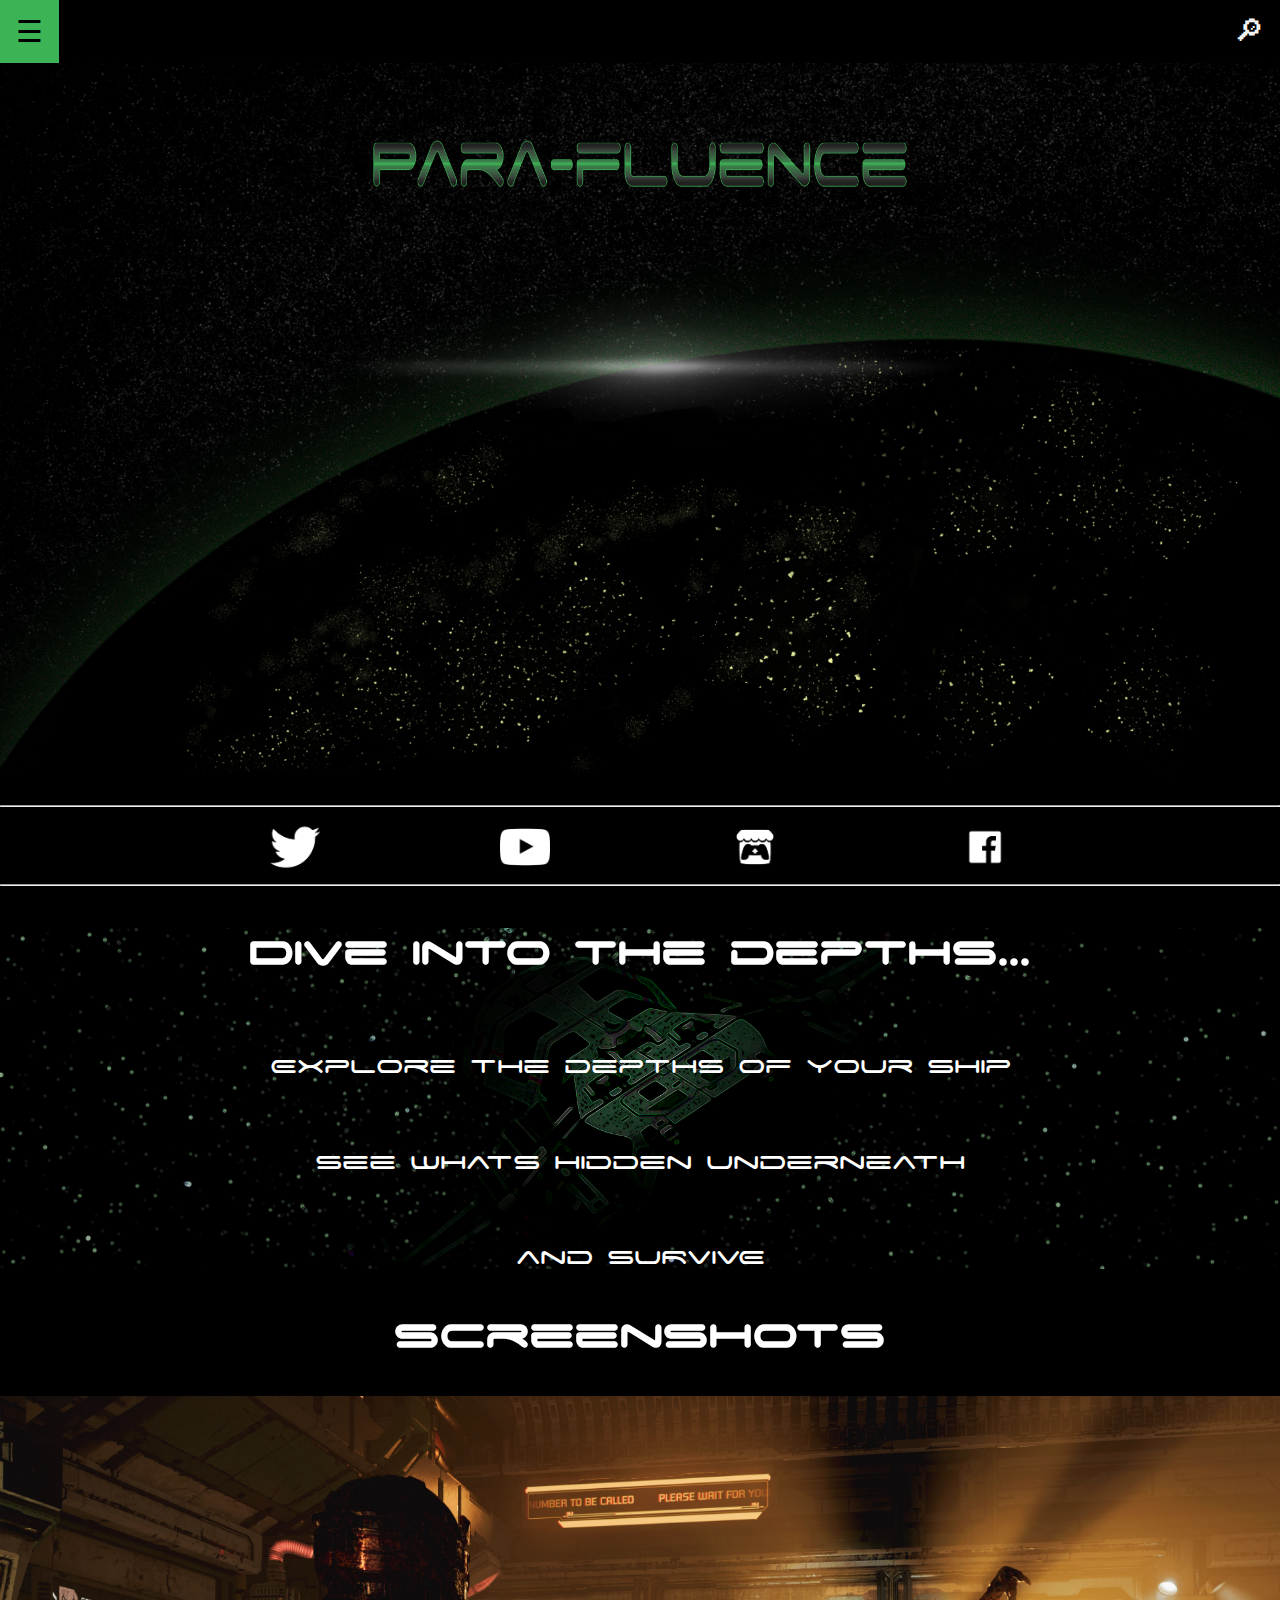
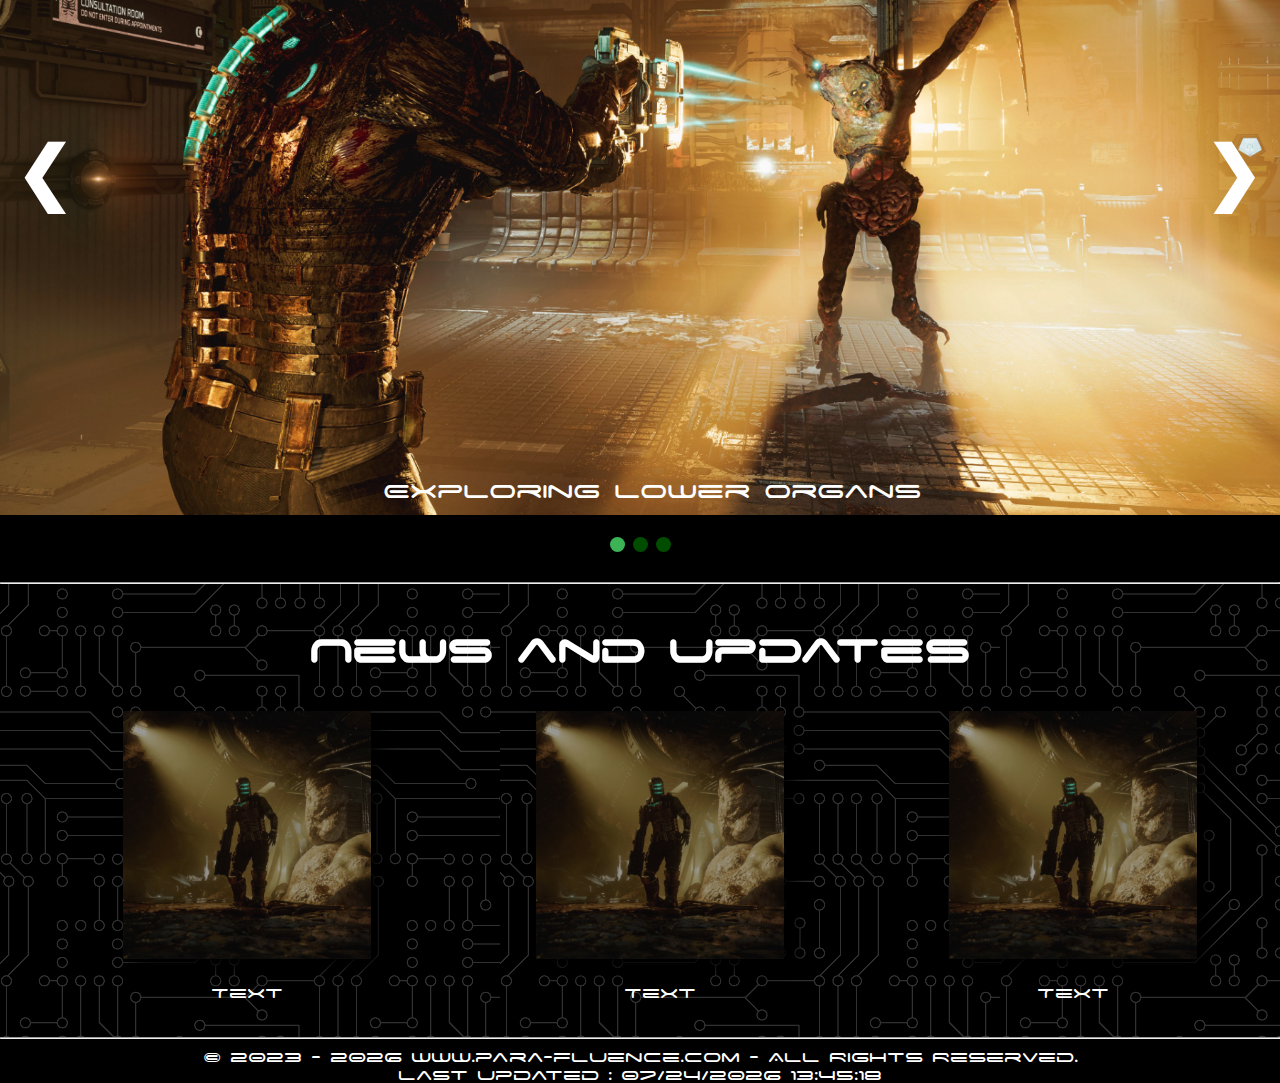
==== commit 1a5faa59: "screen shots update and search bar NF" ====
--- a/index.html
+++ b/index.html
@@ -8,9 +8,13 @@
 	<meta charset="utf-8">
 	<meta name="viewport" content="width=device-width, initial-scale=1">
 	<title>Para-Fluence</title>
+	
 	<div class="TaskBar" id="MainTaskBar">
-	 	<a span class ="split" id="Search" style="font-size:30px;cursor:pointer;">&#x1F50E;&#xFE0E;</span>
+			<div id="SearchParent"></div>
+	 	<a span class ="split" id="Search" style="font-size:30px;cursor:pointer;">&#x1F50E;&#xFE0E; </span>
+	 
 	 	<a span id="MenuBTN" style="font-size:30px;cursor:pointer">&#9776;</span>
+
 	 
 	 
 	</div> 
@@ -47,19 +51,19 @@
 			 	<div class="mySlides fade">
 			    
 			  		<img src="Images/ScreenShots/Screen1.png" style="width:100%">
-			    	<div class="text">GamePlay 1</div>
+			    	<div class="text">Exploring lower organs</div>
 			 	</div>
 
 			 	<div class="mySlides fade">
 			    
 			    	<img src="Images/ScreenShots/Screen2.png" style="width:100%">
-			    	<div class="text">GamePlay 2</div>
+			    	<div class="text">Mini-Game</div>
 			  	</div>
 
 			  	<div class="mySlides fade">
 			    
 			    	<img src="Images/ScreenShots/Screen3.png" style="width:100%">
-			    	<div class="text">GamePlay 3</div>
+			    	<div class="text">Exploring Lungs</div>
 			  	</div>
 
 
@@ -126,8 +130,11 @@
 	<div id="copyright" align="center">&copy; 2023 - 2023 www.para-fluence.com</div>
 </footer>
 <script>
+	
 	let slideIndex = 1;
-	var TimesClicked=0
+	var IsSearchActive=false;
+	var SearchBar=null;
+
 	showSlides(slideIndex);
 	document.getElementById("MenuBTN").addEventListener("click",openNavMenu)
 	document.getElementById("Search").addEventListener("click",TryingToSearch)
@@ -146,28 +153,33 @@
 
 	function TryingToSearch()
 	{
-		TimesClicked++;
-		switch(TimesClicked)
+
+
+		if (!IsSearchActive) 
 		{
-			case 1:
-				alert("There is no search because there is no escape");
-				break;
-			case 2:
-				alert("What do you want?");
-				break;
-			case 3:
-				alert("You better stop or else :(");
-				break;
-			case 4:
-				alert("Thats it!!!!! I dare you to click it one more time");
-				break;
-			case 5:
-				alert("Now you lost the search button :)");
-				document.getElementById("Search").style.opacity=0;
-				break;
+				IsSearchActive=true;
+				SearchBar= document.createElement('input');
+				SearchBar.setAttribute('type', 'search');
+				SearchBar.className="split"
+				SearchBar.setAttribute('id','SearchInput')
+
+				var parent = document.getElementById("SearchParent");
+				parent.appendChild(SearchBar);
 
 
 		}
+		else
+		{
+			IsSearchActive=false;
+			SearchBar.remove();
+		}
+
+
+
+	
+
+
+
 
 	}
 
--- a/StyleSheet.css
+++ b/StyleSheet.css
@@ -321,6 +321,7 @@
 
 .slideshow-container h2
 {
+  transition: 0.5s;
   color: white;
   text-align: center;
   font-family: Space;
@@ -423,7 +424,7 @@
 
 }
 
-@media screen and (max-width: 800px)
+@media screen and (max-width: 900px)
 { 
 
   #NewsAndUpdateSelect img{width: 80%;}
@@ -434,6 +435,22 @@
   #Description p{font-size: 20px;}
   #Description h2{font-size: 35px;}
   #NewsAndUpdateSelect h2{font-size: 35px;}
-}
-
-
+  .slideshow-container h2{font-size: 35px;}
+}
+
+#SearchInput
+{
+  display: inline-block;
+  vertical-align: center;
+  padding-top: 8px;
+  padding-bottom: 8px;
+  font-size: 20px;
+  
+
+}
+
+#SearchParent
+{
+  display: inline;
+  position: relative;
+}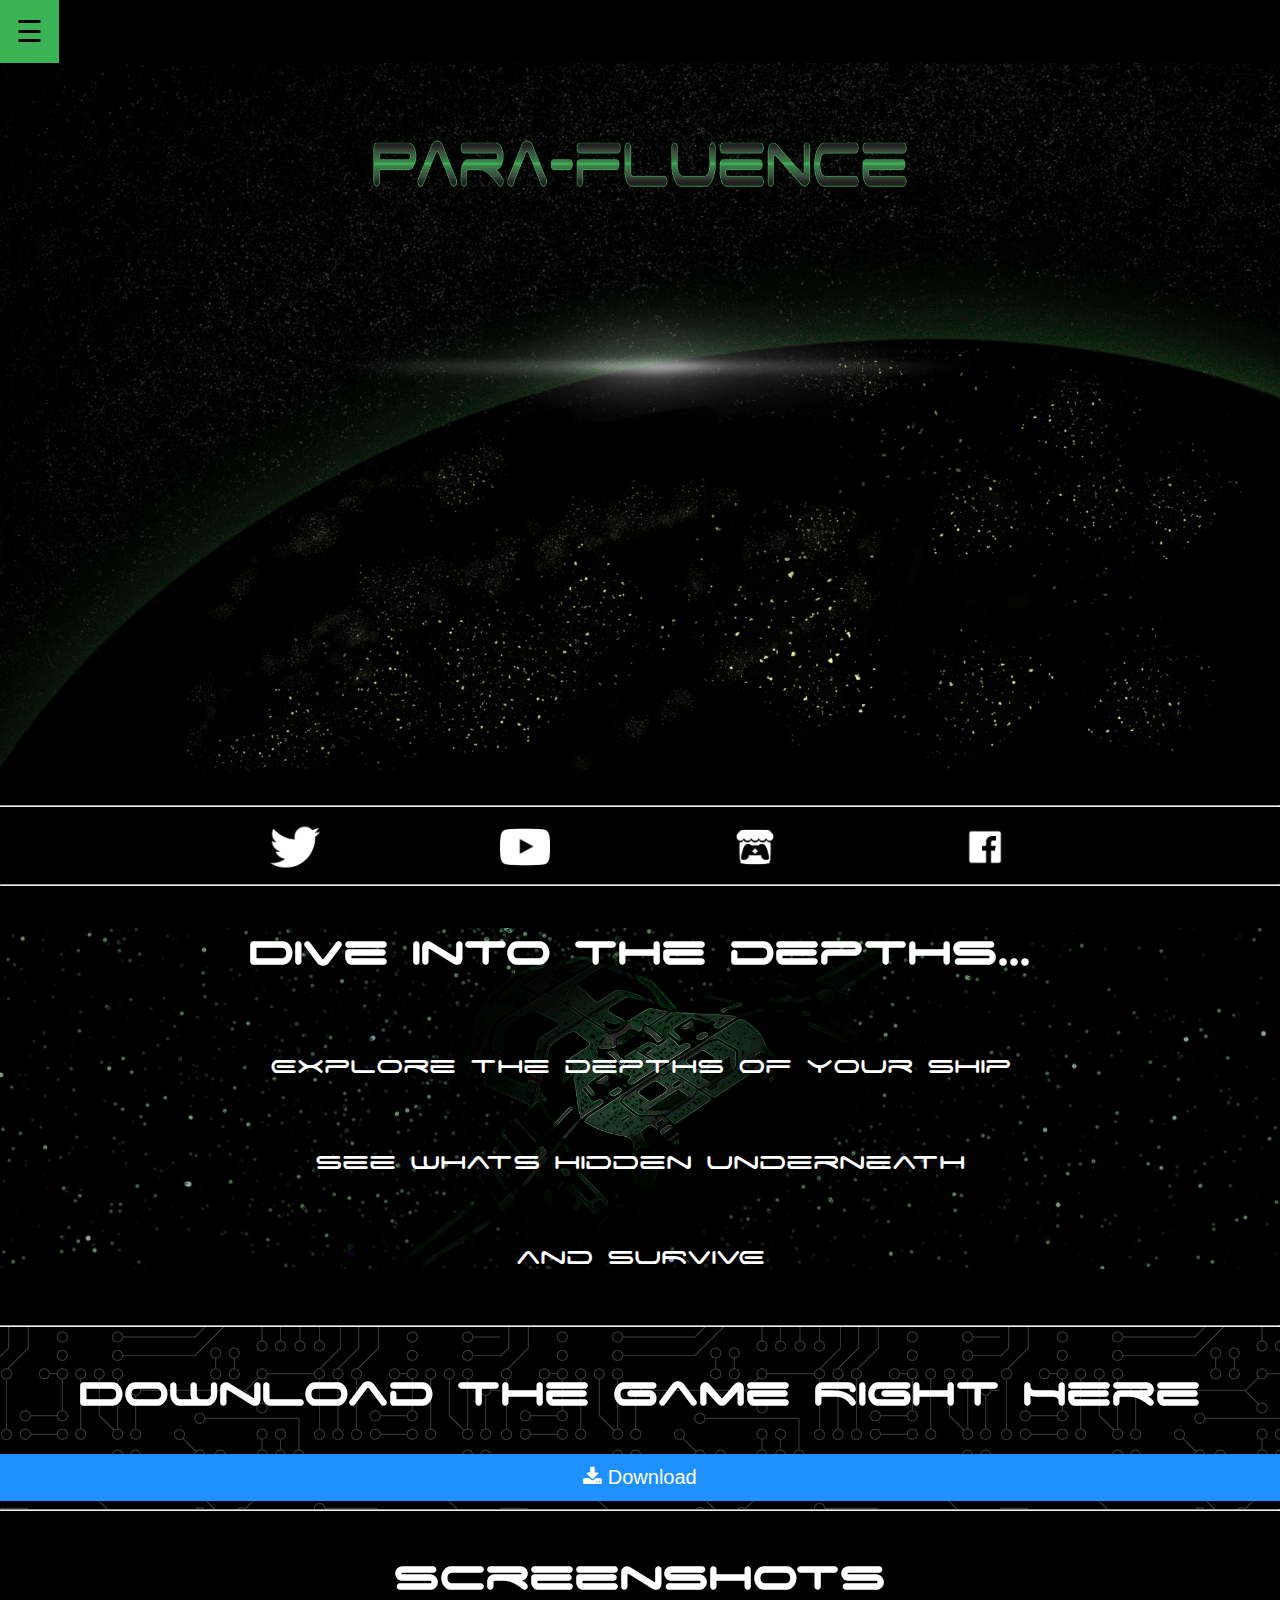
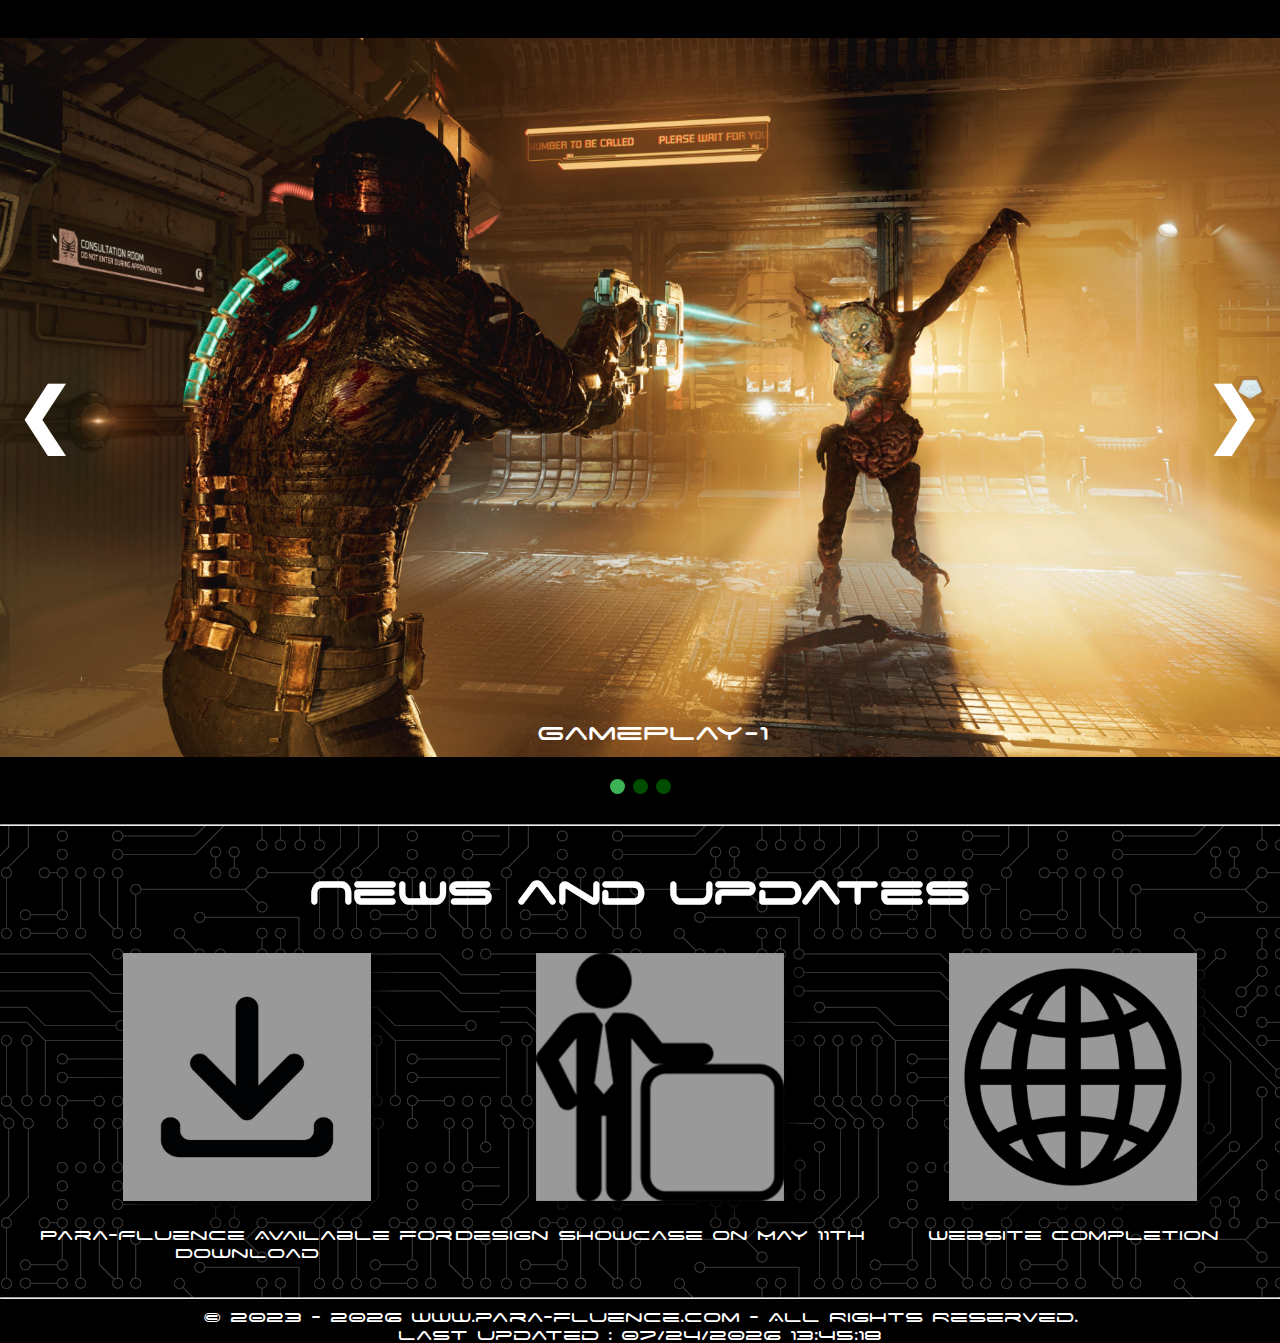
==== commit 2ce29776: "Finalized WebPage" ====
--- a/index.html
+++ b/index.html
@@ -1,6 +1,7 @@
 <!DOCTYPE html>
 <html>
 <link rel="stylesheet" type="text/css" href="StyleSheet.css">
+<link rel="stylesheet" href="https://cdnjs.cloudflare.com/ajax/libs/font-awesome/4.7.0/css/font-awesome.min.css">
 <!-- use line to add favicon <link rel="icon" href="">-->
 <head>
 	
@@ -11,8 +12,8 @@
 	
 	<div class="TaskBar" id="MainTaskBar">
 			<div id="SearchParent"></div>
-	 	<a span class ="split" id="Search" style="font-size:30px;cursor:pointer;">&#x1F50E;&#xFE0E; </span>
-	 
+	 	
+
 	 	<a span id="MenuBTN" style="font-size:30px;cursor:pointer">&#9776;</span>
 
 	 
@@ -30,10 +31,10 @@
 		</div>
 		<hr>
 		<div id="SocialTextBar">
-				<a href="#Twitter"><img class="icons" src="Images/Twitter.png"></a>
-		  	<a href="#Youtube"><img class="icons" src="Images/Youtube.png"></a>
+			<a href="https://twitter.com/VillaMariaClg"><img class="icons" src="Images/Twitter.png"></a>
+		  	<a href="https://www.youtube.com/channel/UCyfxtnmjI-Rmwf4kIGI52Rw"><img class="icons" src="Images/Youtube.png"></a>
 		  	<a href="#Itch"><img class="icons" src="Images/itch-io.png"></a>
-		  	<a href="#FaceBook"><img class="icons" src="Images/Facebook.png"></a>
+		  	<a href="https://www.facebook.com/VillaMariaCollege/"><img class="icons" src="Images/Facebook.png"></a>
 		</div>
 		<hr>
 
@@ -45,13 +46,25 @@
 			
 			<p>and SURVIVE</p>
 		</div>
+		<br>
+
+		<div id="NewsAndUpdateSelect">
+			<hr>
+				<h2>Download the Game Right Here</h2>
+				<a href="Game/Para-Fluence.zip"><button class="btn" style="width:100%;"><i class="fa fa-download"></i> Download</button></a>
+
+			
+			<hr>
+		</div>
+
+
 		<div class="slideshow-container" id="slideshow">
 			 	<h2>ScreenShots</h2>
 
 			 	<div class="mySlides fade">
 			    
 			  		<img src="Images/ScreenShots/Screen1.png" style="width:100%">
-			    	<div class="text">Exploring lower organs</div>
+			    	<div class="text">GamePlay-1</div>
 			 	</div>
 
 			 	<div class="mySlides fade">
@@ -63,7 +76,13 @@
 			  	<div class="mySlides fade">
 			    
 			    	<img src="Images/ScreenShots/Screen3.png" style="width:100%">
-			    	<div class="text">Exploring Lungs</div>
+			    	<div class="text">GamePlay-2</div>
+			  	</div>
+
+			  	  	<div class="mySlides fade">
+			    
+			    	<img src="Images/ScreenShots/Screen4.png" style="width:100%">
+			    	<div class="text">GamePlay-3</div>
 			  	</div>
 
 
@@ -86,9 +105,9 @@
 			<hr>
 			<h2>News and Updates</h2>
 			<ul>
-				<li><a href="#NewsPage"><img href="#NewsPage" src="Images/NewIcon2.jpg"></a><p>Text</p></img></li>
-				<li><a href="#NewsPage"><img href="#NewsPage" src="Images/NewIcon2.jpg"></a><p>Text</p></img></li>
-				<li><a href="#NewsPage"><img href="#NewsPage" src="Images/NewIcon2.jpg"></a><p>Text</p></img></li>
+				<li><a href="#NewsPage"><img href="#NewsPage" src="Images/Download.jpg"></a><p>Para-Fluence Available for Download</p></img></li>
+				<li><a href="#NewsPage"><img href="#NewsPage" src="Images/ShowCaseicon.png"></a><p>Design showcase on May 11th</p></img></li>
+				<li><a href="#NewsPage"><img href="#NewsPage" src="Images/Webicon.png"></a><p>Website Completion</p></img></li>
 				
 
 			</ul>
@@ -99,6 +118,9 @@
 		</div>
 
 		
+
+
+
 
 </div>
 
@@ -107,17 +129,17 @@
 <div id="navMenu" class="nav">
   	<a href="javascript:void(0)" class="closebtn" onclick="closeNavMenu()">&times;</a>
   	<div id="SocialTextBar">
-		<a href="#Twitter"><img class="iconsInNav" src="Images/Twitter.png"></a>
-  	<a href="#Youtube"><img class="iconsInNav" src="Images/Youtube.png"></a>
+	<a href="https://twitter.com/VillaMariaClg"><img class="iconsInNav" src="Images/Twitter.png"></a>
+  	<a href="https://www.youtube.com/channel/UCyfxtnmjI-Rmwf4kIGI52Rw"><img class="iconsInNav" src="Images/Youtube.png"></a>
   	<a href="#Itch"><img class="iconsInNav" src="Images/itch-io.png"></a>
-  	<a href="#FaceBook"><img class="iconsInNav" src="Images/Facebook.png"></a>
+  	<a href="https://www.facebook.com/VillaMariaCollege/"><img class="iconsInNav" src="Images/Facebook.png"></a>
 		</div>	
 		<hr>
  
   	<a href="index.html">Home</a>
   	<a href="AboutUs.html">About Us</a>
-  	<a href="#Updates">Updates</a>
-  	<a href="#Support">Support</a>
+  	<a href="Updates.html">Updates</a>
+  	<a href="Support.html">Support</a>
 </div>
 
 
@@ -134,10 +156,17 @@
 	let slideIndex = 1;
 	var IsSearchActive=false;
 	var SearchBar=null;
+	//Use dict below to add names to search on enter it will search through dict if similar it will reccomend 
+	//if not similar it will say it cant find that page
+	//make a page for search results called searchPage.html
+	const NamesToLinks={};
+
+
+
 
 	showSlides(slideIndex);
 	document.getElementById("MenuBTN").addEventListener("click",openNavMenu)
-	document.getElementById("Search").addEventListener("click",TryingToSearch)
+	
 	updateCopyright();
 
 	function openNavMenu() {
--- a/StyleSheet.css
+++ b/StyleSheet.css
@@ -417,6 +417,22 @@
   font-size: 60px;
 }
 
+h3
+{
+  color: white;
+  text-align: center;
+  font-family: Space;
+  font-size: 40px;
+
+}
+
+h4
+{
+   color: white;
+  text-align: center;
+  font-family: Space;
+  font-size: 40px;
+}
 
 @media screen and (max-height: 450px) {
   .nav {padding-top: 15px;}
@@ -424,7 +440,112 @@
 
 }
 
-@media screen and (max-width: 900px)
+
+#SearchInput
+{
+  display: inline-block;
+  vertical-align: center;
+  padding-top: 8px;
+  padding-bottom: 8px;
+  font-size: 20px;
+  
+
+}
+
+#SearchParent
+{
+  display: inline;
+  position: relative;
+}
+
+.NewsPageOrderingFinal
+
+{
+  display:inline-block; 
+  margin-left: auto; 
+  margin-right: auto; 
+  width: 33%;
+}
+
+.UpdateBackgroud
+{
+  width: 100%;
+  text-align: center;
+  background-image: url("Images/Techbackground.png");
+
+
+
+}
+
+#lineTextNexttoImg img
+{
+
+ width:700px;
+ 
+ margin-right: 5%;
+ padding-left: 5%;
+
+
+}
+
+
+.UpdateBackgroud h3
+{
+  padding-top: 5%;
+
+
+}
+
+
+.UpdateBackgroud h4
+{
+  padding-top: 2%;
+  padding-bottom: 2%;
+     border-style: solid;
+  border-radius: 10px;
+  border-color: white;
+  border-width: 10px;
+  background-color: black;
+  margin-left: 10%;
+  margin-right: 10%;
+
+
+
+}
+
+
+.UpdateBackgroud p
+{
+  text-align: left;
+  margin-left: 10%;
+  color: white;
+  font-family: Space;
+  padding:5% ;
+    border-style: solid;
+  border-radius: 10px;
+  border-color: white;
+  border-width: 10px;
+  background-color: black;
+
+}
+
+
+
+
+
+#lineTextNexttoImg
+{
+  display: flex;
+  align-items: center;
+  justify-content: center;
+
+
+}
+
+
+
+
+@media screen and (max-width: 920px)
 { 
 
   #NewsAndUpdateSelect img{width: 80%;}
@@ -436,21 +557,24 @@
   #Description h2{font-size: 35px;}
   #NewsAndUpdateSelect h2{font-size: 35px;}
   .slideshow-container h2{font-size: 35px;}
-}
-
-#SearchInput
-{
-  display: inline-block;
-  vertical-align: center;
-  padding-top: 8px;
-  padding-bottom: 8px;
+  #lineTextNexttoImg  {display: block; }
+  #lineTextNexttoImg p{font-size: 20px; margin-right: 10%;}
+   #lineTextNexttoImg img{width: 500px;}
+
+}
+
+
+
+.btn {
+  background-color: DodgerBlue;
+  border: none;
+  color: white;
+  padding: 12px 30px;
+  cursor: pointer;
   font-size: 20px;
-  
-
-}
-
-#SearchParent
-{
-  display: inline;
-  position: relative;
+}
+
+/* Darker background on mouse-over */
+.btn:hover {
+  background-color: RoyalBlue;
 }